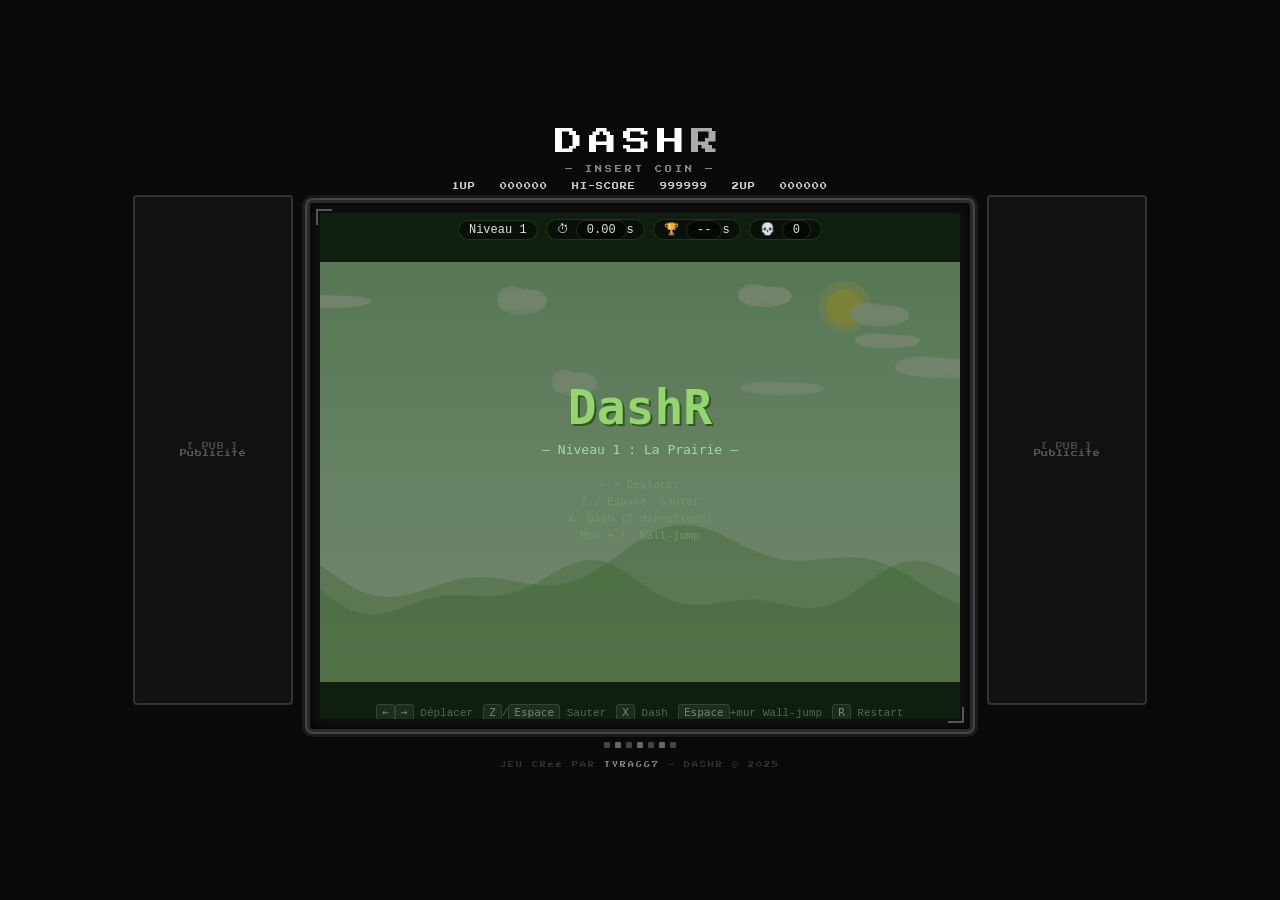
==== index.html @ 979c5d9e "Update index.html" ====
<!DOCTYPE html>
<html lang="fr">
<head>
<meta charset="UTF-8">
<meta name="viewport" content="width=device-width, initial-scale=1.0">
<title>DashR</title>
<script async src="https://pagead2.googlesyndication.com/pagead/js/adsbygoogle.js?client=ca-pub-1905225691499317"
     crossorigin="anonymous"></script>
<meta name="google-adsense-account" content="ca-pub-1905225691499317">
<script>
  if(window.matchMedia('(pointer:coarse)').matches){
    window.location.replace('game.html');
  }
</script>
<style>
@import url('https://fonts.googleapis.com/css2?family=Press+Start+2P&display=swap');

*{margin:0;padding:0;box-sizing:border-box;}
html,body{
  width:100%;min-height:100%;
  background:#0a0a0a;
  font-family:'Press Start 2P',monospace;
  overflow-x:hidden;
}

/* ── Fond scanlines CRT ── */
body::before{
  content:'';
  position:fixed;inset:0;z-index:0;pointer-events:none;
  background:repeating-linear-gradient(
    0deg,
    rgba(0,0,0,0.15) 0px,
    rgba(0,0,0,0.15) 1px,
    transparent 1px,
    transparent 3px
  );
}

/* ── Layout 3 colonnes ── */
#layout{
  position:relative;z-index:1;
  display:flex;
  min-height:100vh;
  align-items:center;
  justify-content:center;
  gap:14px;
  padding:14px 10px;
}

/* ── Colonnes pub ── */
.ad-col{
  flex:0 0 160px;
  min-height:510px;
  display:flex;
  flex-direction:column;
  align-items:center;
  justify-content:center;
  background:#111;
  border:2px solid #333;
  border-radius:4px;
  color:#555;
  font-size:7px;
  text-align:center;
  padding:10px 6px;
  letter-spacing:0.05em;
}
.ad-col::before{
  content:'[ PUB ]';
  font-size:7px;
  color:#444;
}
@media(max-width:1100px){.ad-col{display:none;}}

/* ── Colonne centrale ── */
#game-col{
  flex:0 0 auto;
  display:flex;
  flex-direction:column;
  align-items:center;
  gap:10px;
}

/* ── Titre arcade ── */
#arcade-title{
  font-size:28px;
  letter-spacing:6px;
  color:#fff;
  animation:flicker 5s infinite;
  user-select:none;
}
#arcade-title span{color:#aaa;}
@keyframes flicker{
  0%,93%,100%{opacity:1;}
  94%{opacity:0.6;}
  95%{opacity:1;}
  97%{opacity:0.4;}
  98%{opacity:1;}
}

/* INSERT COIN */
#insert-coin{
  font-size:7px;
  color:#888;
  letter-spacing:3px;
  animation:blink 1.1s step-end infinite;
}
@keyframes blink{0%,100%{opacity:1;}50%{opacity:0;}}

/* Score bar */
#score-bar{
  display:flex;gap:24px;font-size:7px;
  color:#ccc;
  letter-spacing:1px;
}

/* ── Cadre borne arcade ── */
#arcade-bezel{
  position:relative;
  background:#111;
  border:3px solid #2a2a2a;
  border-radius:6px;
  padding:10px;
  box-shadow:
    0 0 0 2px #444,
    0 0 0 5px #1a1a1a,
    inset 0 0 16px rgba(0,0,0,0.9);
}
/* Coins décoratifs sobres */
#arcade-bezel::before,#arcade-bezel::after{
  content:'';
  position:absolute;width:14px;height:14px;
  border:2px solid #555;
}
#arcade-bezel::before{top:6px;left:6px;border-right:none;border-bottom:none;}
#arcade-bezel::after {bottom:6px;right:6px;border-left:none;border-top:none;}

#game-frame{
  border:none;
  display:block;
  width:640px;
  height:506px;
  border-radius:2px;
}

/* ── LEDs sobres (petits carrés pixelisés) ── */
#leds{
  display:flex;gap:5px;justify-content:center;
}
.led{
  width:6px;height:6px;
  border-radius:1px;
  animation:led-pulse 1.8s ease-in-out infinite;
}
.led:nth-child(odd) {background:#444;animation-delay:0s;}
.led:nth-child(even){background:#666;animation-delay:0.9s;}
@keyframes led-pulse{0%,100%{opacity:1;}50%{opacity:0.2;}}

/* ── Pub mobile ── */
#ad-bottom{
  display:none;
  width:100%;
  max-width:480px;
  min-height:70px;
  background:#111;
  border:2px solid #333;
  color:#555;
  font-size:7px;
  align-items:center;
  justify-content:center;
  border-radius:4px;
  text-align:center;
  letter-spacing:2px;
}
@media(max-width:1100px){#ad-bottom{display:flex;}}

/* ── Footer ── */
footer{
  font-size:6px;
  color:#333;
  letter-spacing:2px;
  text-align:center;
  padding:4px 8px;
}
footer span{color:#888;}
</style>
</head>
<body>
<div id="layout">

  <div class="ad-col" id="ad-left">Publicité</div>

  <div id="game-col">
    <div id="arcade-title">DASH<span>R</span></div>
    <div id="insert-coin">— INSERT COIN —</div>

    <div id="score-bar">
      <span>1UP &nbsp; 000000</span>
      <span>HI-SCORE &nbsp; 999999</span>
      <span>2UP &nbsp; 000000</span>
    </div>

    <div id="arcade-bezel">
      <iframe id="game-frame" src="game.html" title="DashR" scrolling="no"></iframe>
    </div>

    <div id="leds">
      <div class="led"></div><div class="led"></div><div class="led"></div>
      <div class="led"></div><div class="led"></div><div class="led"></div>
      <div class="led"></div>
    </div>

    <div id="ad-bottom">[ PUBLICITÉ ]</div>

    <footer>JEU CRÉÉ PAR <span>TYRA667</span> — DASHR © 2025</footer>
  </div>

  <div class="ad-col" id="ad-right">Publicité</div>

</div>
</body>
</html>
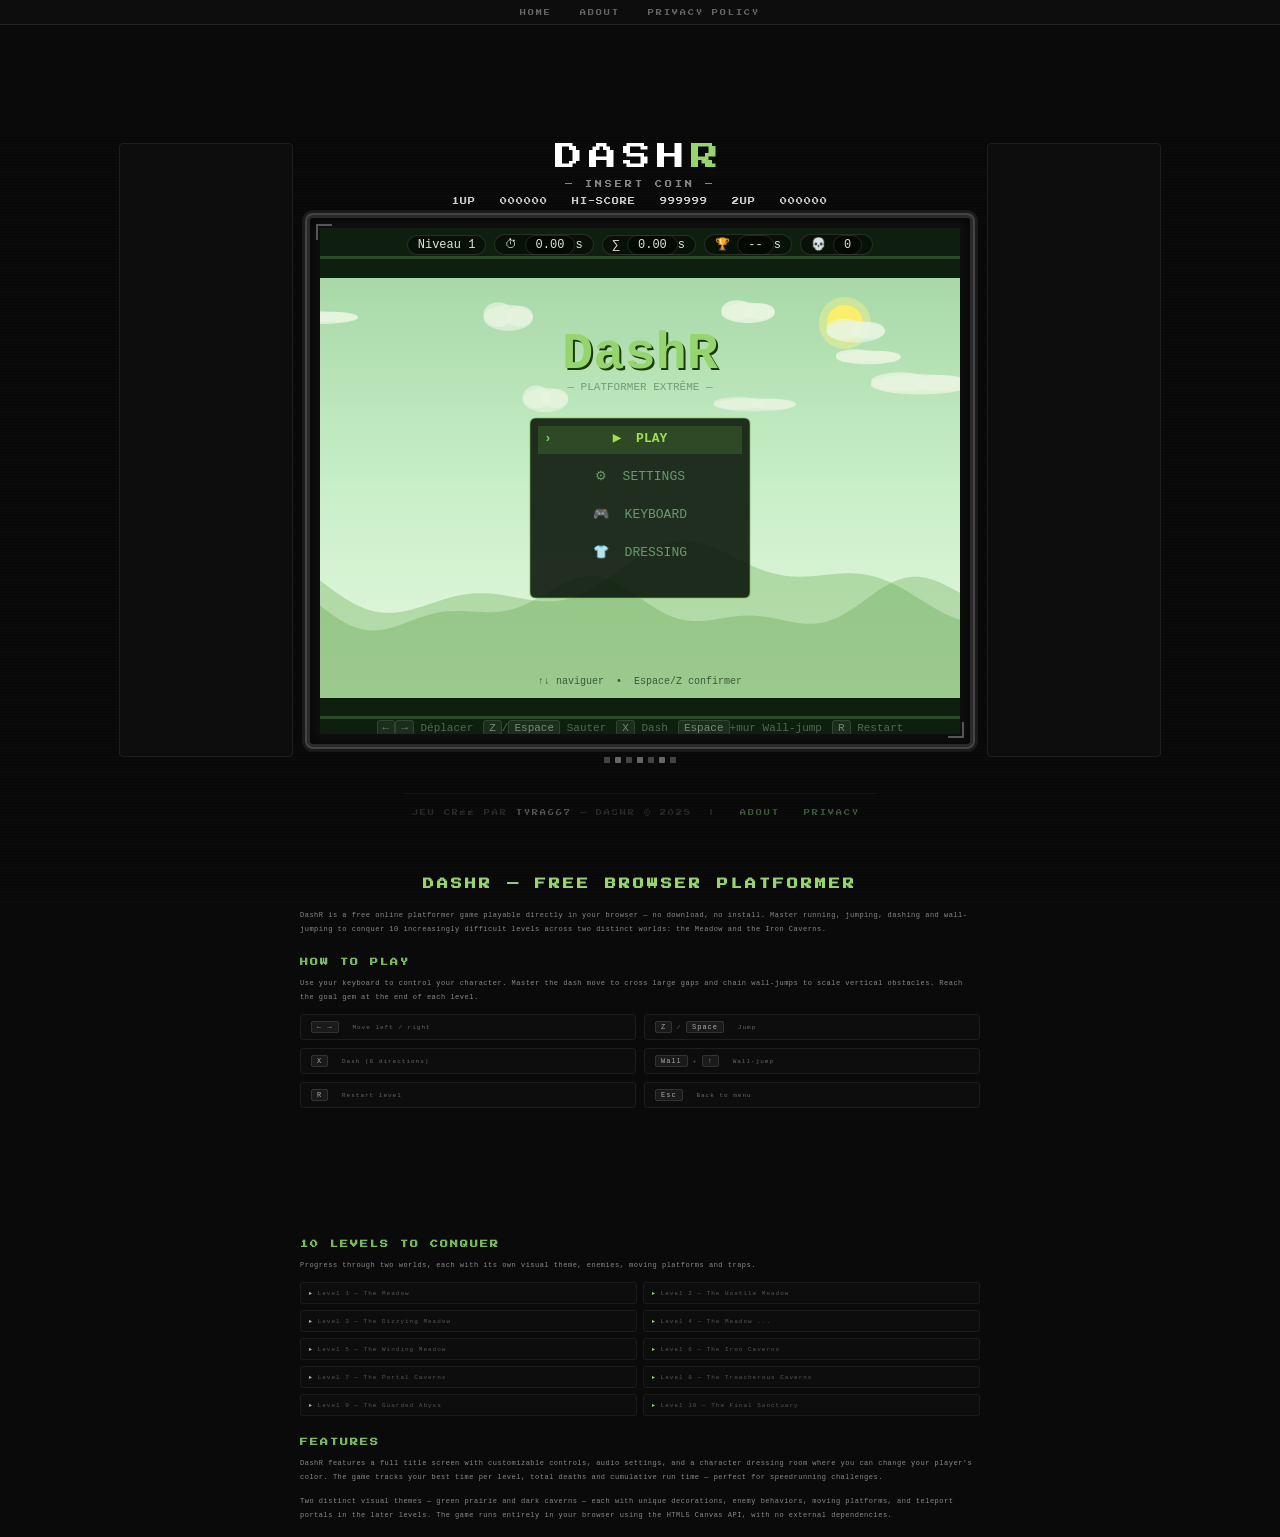
==== commit a893f46e: "Add files via upload" ====
--- a/index.html
+++ b/index.html
@@ -1,17 +1,32 @@
 <!DOCTYPE html>
-<html lang="fr">
+<html lang="en">
 <head>
 <meta charset="UTF-8">
 <meta name="viewport" content="width=device-width, initial-scale=1.0">
-<title>DashR</title>
-<script async src="https://pagead2.googlesyndication.com/pagead/js/adsbygoogle.js?client=ca-pub-1905225691499317"
-     crossorigin="anonymous"></script>
+<title>DashR – Free Online Platformer Game</title>
+<meta name="description" content="DashR is a free browser platformer game. Run, jump, dash and wall-jump through 10 challenging levels. Play now, no download required.">
+<meta name="keywords" content="DashR, free platformer game, browser game, online game, dash game, wall jump, pixel game">
+<meta name="author" content="Tyra667">
+<meta name="robots" content="index, follow">
+<link rel="canonical" href="https://tyra667.github.io/">
+
+<!-- Open Graph -->
+<meta property="og:title" content="DashR – Free Online Platformer Game">
+<meta property="og:description" content="Run, dash and wall-jump through 10 challenging levels. Free browser game, no download required.">
+<meta property="og:url" content="https://tyra667.github.io/">
+<meta property="og:type" content="website">
+
+<!-- AdSense -->
+<script async src="https://pagead2.googlesyndication.com/pagead/js/adsbygoogle.js?client=ca-pub-1905225691499317" crossorigin="anonymous"></script>
 <meta name="google-adsense-account" content="ca-pub-1905225691499317">
+
+<!-- Redirect mobile directly to game -->
 <script>
   if(window.matchMedia('(pointer:coarse)').matches){
     window.location.replace('game.html');
   }
 </script>
+
 <style>
 @import url('https://fonts.googleapis.com/css2?family=Press+Start+2P&display=swap');
 
@@ -21,27 +36,43 @@
   background:#0a0a0a;
   font-family:'Press Start 2P',monospace;
   overflow-x:hidden;
-}
-
-/* ── Fond scanlines CRT ── */
+  color:#ccc;
+}
+
+/* CRT scanlines */
 body::before{
-  content:'';
-  position:fixed;inset:0;z-index:0;pointer-events:none;
-  background:repeating-linear-gradient(
-    0deg,
-    rgba(0,0,0,0.15) 0px,
-    rgba(0,0,0,0.15) 1px,
-    transparent 1px,
-    transparent 3px
-  );
+  content:'';position:fixed;inset:0;z-index:0;pointer-events:none;
+  background:repeating-linear-gradient(0deg,rgba(0,0,0,0.13) 0px,rgba(0,0,0,0.13) 1px,transparent 1px,transparent 3px);
+}
+
+/* ── Nav ── */
+nav{
+  position:relative;z-index:10;
+  display:flex;justify-content:center;gap:28px;
+  padding:10px 0 8px;
+  background:#0d0d0d;
+  border-bottom:1px solid #222;
+}
+nav a{
+  font-size:6px;letter-spacing:2px;color:#666;
+  text-decoration:none;transition:color .15s;
+}
+nav a:hover{color:#96d46e;}
+
+/* ── Top banner ad ── */
+#ad-top{
+  position:relative;z-index:5;
+  display:flex;justify-content:center;
+  padding:8px 0 6px;
+  background:#0a0a0a;
 }
 
 /* ── Layout 3 colonnes ── */
 #layout{
   position:relative;z-index:1;
   display:flex;
-  min-height:100vh;
-  align-items:center;
+  min-height:80vh;
+  align-items:flex-start;
   justify-content:center;
   gap:14px;
   padding:14px 10px;
@@ -51,143 +82,150 @@
 .ad-col{
   flex:0 0 160px;
   min-height:510px;
-  display:flex;
-  flex-direction:column;
-  align-items:center;
-  justify-content:center;
-  background:#111;
-  border:2px solid #333;
-  border-radius:4px;
-  color:#555;
-  font-size:7px;
-  text-align:center;
-  padding:10px 6px;
-  letter-spacing:0.05em;
-}
-.ad-col::before{
-  content:'[ PUB ]';
-  font-size:7px;
-  color:#444;
+  display:flex;flex-direction:column;align-items:center;justify-content:center;
+  background:#0d0d0d;border:1px solid #1e1e1e;border-radius:4px;
+  padding:6px;
 }
 @media(max-width:1100px){.ad-col{display:none;}}
 
 /* ── Colonne centrale ── */
 #game-col{
   flex:0 0 auto;
-  display:flex;
-  flex-direction:column;
-  align-items:center;
-  gap:10px;
-}
-
-/* ── Titre arcade ── */
+  display:flex;flex-direction:column;align-items:center;gap:10px;
+}
+
+/* Titre */
 #arcade-title{
-  font-size:28px;
-  letter-spacing:6px;
-  color:#fff;
-  animation:flicker 5s infinite;
-  user-select:none;
-}
-#arcade-title span{color:#aaa;}
+  font-size:28px;letter-spacing:6px;color:#fff;
+  animation:flicker 5s infinite;user-select:none;
+}
+#arcade-title span{color:#96d46e;}
 @keyframes flicker{
-  0%,93%,100%{opacity:1;}
-  94%{opacity:0.6;}
-  95%{opacity:1;}
-  97%{opacity:0.4;}
-  98%{opacity:1;}
-}
-
-/* INSERT COIN */
-#insert-coin{
-  font-size:7px;
-  color:#888;
-  letter-spacing:3px;
-  animation:blink 1.1s step-end infinite;
-}
+  0%,93%,100%{opacity:1;}94%{opacity:0.6;}95%{opacity:1;}97%{opacity:0.4;}98%{opacity:1;}
+}
+
+#insert-coin{font-size:7px;color:#888;letter-spacing:3px;animation:blink 1.1s step-end infinite;}
 @keyframes blink{0%,100%{opacity:1;}50%{opacity:0;}}
 
-/* Score bar */
-#score-bar{
-  display:flex;gap:24px;font-size:7px;
-  color:#ccc;
-  letter-spacing:1px;
-}
-
-/* ── Cadre borne arcade ── */
+#score-bar{display:flex;gap:24px;font-size:7px;color:#ccc;letter-spacing:1px;}
+
+/* Cadre arcade */
 #arcade-bezel{
-  position:relative;
-  background:#111;
-  border:3px solid #2a2a2a;
-  border-radius:6px;
-  padding:10px;
-  box-shadow:
-    0 0 0 2px #444,
-    0 0 0 5px #1a1a1a,
-    inset 0 0 16px rgba(0,0,0,0.9);
-}
-/* Coins décoratifs sobres */
+  position:relative;background:#111;
+  border:3px solid #2a2a2a;border-radius:6px;padding:10px;
+  box-shadow:0 0 0 2px #444,0 0 0 5px #1a1a1a,inset 0 0 16px rgba(0,0,0,0.9);
+}
 #arcade-bezel::before,#arcade-bezel::after{
-  content:'';
-  position:absolute;width:14px;height:14px;
-  border:2px solid #555;
+  content:'';position:absolute;width:14px;height:14px;border:2px solid #555;
 }
 #arcade-bezel::before{top:6px;left:6px;border-right:none;border-bottom:none;}
-#arcade-bezel::after {bottom:6px;right:6px;border-left:none;border-top:none;}
-
-#game-frame{
-  border:none;
-  display:block;
-  width:640px;
-  height:506px;
-  border-radius:2px;
-}
-
-/* ── LEDs sobres (petits carrés pixelisés) ── */
-#leds{
-  display:flex;gap:5px;justify-content:center;
-}
-.led{
-  width:6px;height:6px;
-  border-radius:1px;
-  animation:led-pulse 1.8s ease-in-out infinite;
-}
-.led:nth-child(odd) {background:#444;animation-delay:0s;}
+#arcade-bezel::after{bottom:6px;right:6px;border-left:none;border-top:none;}
+
+#game-frame{border:none;display:block;width:640px;height:506px;border-radius:2px;}
+
+/* LEDs */
+#leds{display:flex;gap:5px;justify-content:center;}
+.led{width:6px;height:6px;border-radius:1px;animation:led-pulse 1.8s ease-in-out infinite;}
+.led:nth-child(odd){background:#444;animation-delay:0s;}
 .led:nth-child(even){background:#666;animation-delay:0.9s;}
 @keyframes led-pulse{0%,100%{opacity:1;}50%{opacity:0.2;}}
 
-/* ── Pub mobile ── */
+/* ── Section contenu textuel (critique pour AdSense) ── */
+#content-section{
+  position:relative;z-index:1;
+  max-width:720px;margin:0 auto;
+  padding:30px 20px 10px;
+}
+#content-section h1{
+  font-size:11px;letter-spacing:3px;color:#96d46e;
+  margin-bottom:18px;text-align:center;
+}
+#content-section h2{
+  font-size:8px;letter-spacing:2px;color:#78b85c;
+  margin:22px 0 10px;
+}
+#content-section p{
+  font-size:7px;line-height:2;color:#888;letter-spacing:0.5px;
+  margin-bottom:10px;font-family:monospace;
+}
+.controls-grid{
+  display:grid;grid-template-columns:1fr 1fr;gap:8px;
+  margin:10px 0;
+}
+.ctrl-item{
+  background:#0d0d0d;border:1px solid #1e1e1e;border-radius:3px;
+  padding:8px 10px;font-size:6px;letter-spacing:1px;color:#666;
+  font-family:monospace;
+}
+.ctrl-item kbd{
+  background:#1a1a1a;border:1px solid #333;border-radius:2px;
+  padding:1px 5px;color:#aaa;font-size:7px;
+}
+.levels-list{
+  list-style:none;display:grid;grid-template-columns:1fr 1fr;gap:6px;margin:10px 0;
+}
+.levels-list li{
+  font-size:6px;color:#555;letter-spacing:1px;font-family:monospace;
+  background:#0d0d0d;border:1px solid #1a1a1a;padding:6px 8px;border-radius:2px;
+}
+.levels-list li::before{content:'▸ ';color:#96d46e;}
+
+/* Ad between content */
+#ad-mid{display:flex;justify-content:center;margin:20px 0;}
+
+/* Pub mobile */
 #ad-bottom{
-  display:none;
-  width:100%;
-  max-width:480px;
-  min-height:70px;
-  background:#111;
-  border:2px solid #333;
-  color:#555;
-  font-size:7px;
-  align-items:center;
-  justify-content:center;
-  border-radius:4px;
-  text-align:center;
-  letter-spacing:2px;
+  display:none;width:100%;max-width:480px;min-height:70px;
+  background:#0d0d0d;border:1px solid #1e1e1e;
+  align-items:center;justify-content:center;
+  border-radius:4px;text-align:center;
 }
 @media(max-width:1100px){#ad-bottom{display:flex;}}
 
-/* ── Footer ── */
+/* Footer */
 footer{
-  font-size:6px;
-  color:#333;
-  letter-spacing:2px;
-  text-align:center;
-  padding:4px 8px;
-}
-footer span{color:#888;}
+  position:relative;z-index:1;
+  font-size:6px;color:#2a2a2a;letter-spacing:2px;text-align:center;
+  padding:16px 8px 10px;
+  border-top:1px solid #151515;
+  margin-top:20px;
+}
+footer span{color:#555;}
+footer a{color:#3a5a3a;text-decoration:none;margin:0 8px;}
+footer a:hover{color:#96d46e;}
 </style>
 </head>
 <body>
+
+<!-- Navigation -->
+<nav>
+  <a href="index.html">HOME</a>
+  <a href="about.html">ABOUT</a>
+  <a href="privacy-policy.html">PRIVACY POLICY</a>
+</nav>
+
+<!-- Top banner ad (728x90) -->
+<div id="ad-top">
+  <ins class="adsbygoogle"
+       style="display:inline-block;width:728px;height:90px"
+       data-ad-client="ca-pub-1905225691499317"
+       data-ad-slot="auto"
+       data-ad-format="horizontal">
+  </ins>
+  <script>(adsbygoogle = window.adsbygoogle || []).push({});</script>
+</div>
+
 <div id="layout">
 
-  <div class="ad-col" id="ad-left">Publicité</div>
+  <!-- Left ad (160x600) -->
+  <div class="ad-col" id="ad-left">
+    <ins class="adsbygoogle"
+         style="display:inline-block;width:160px;height:600px"
+         data-ad-client="ca-pub-1905225691499317"
+         data-ad-slot="auto">
+    </ins>
+    <script>(adsbygoogle = window.adsbygoogle || []).push({});</script>
+  </div>
 
   <div id="game-col">
     <div id="arcade-title">DASH<span>R</span></div>
@@ -200,7 +238,7 @@
     </div>
 
     <div id="arcade-bezel">
-      <iframe id="game-frame" src="game.html" title="DashR" scrolling="no"></iframe>
+      <iframe id="game-frame" src="game.html" title="DashR — Free Online Platformer Game" scrolling="no"></iframe>
     </div>
 
     <div id="leds">
@@ -209,13 +247,99 @@
       <div class="led"></div>
     </div>
 
-    <div id="ad-bottom">[ PUBLICITÉ ]</div>
-
-    <footer>JEU CRÉÉ PAR <span>TYRA667</span> — DASHR © 2025</footer>
-  </div>
-
-  <div class="ad-col" id="ad-right">Publicité</div>
+    <!-- Mobile bottom ad -->
+    <div id="ad-bottom">
+      <ins class="adsbygoogle"
+           style="display:block;width:320px;height:50px"
+           data-ad-client="ca-pub-1905225691499317"
+           data-ad-slot="auto"
+           data-ad-format="banner">
+      </ins>
+      <script>(adsbygoogle = window.adsbygoogle || []).push({});</script>
+    </div>
+
+    <footer>JEU CRÉÉ PAR <span>TYRA667</span> — DASHR © 2025 &nbsp;|&nbsp;
+      <a href="about.html">ABOUT</a>
+      <a href="privacy-policy.html">PRIVACY</a>
+    </footer>
+  </div>
+
+  <!-- Right ad (160x600) -->
+  <div class="ad-col" id="ad-right">
+    <ins class="adsbygoogle"
+         style="display:inline-block;width:160px;height:600px"
+         data-ad-client="ca-pub-1905225691499317"
+         data-ad-slot="auto">
+    </ins>
+    <script>(adsbygoogle = window.adsbygoogle || []).push({});</script>
+  </div>
 
 </div>
+
+<!-- ── Contenu textuel — CRUCIAL pour AdSense ── -->
+<div id="content-section">
+
+  <h1>DASHR — FREE BROWSER PLATFORMER</h1>
+
+  <p>
+    DashR is a free online platformer game playable directly in your browser — no download, no install.
+    Master running, jumping, dashing and wall-jumping to conquer 10 increasingly difficult levels
+    across two distinct worlds: the Meadow and the Iron Caverns.
+  </p>
+
+  <h2>HOW TO PLAY</h2>
+  <p>Use your keyboard to control your character. Master the dash move to cross large gaps and
+  chain wall-jumps to scale vertical obstacles. Reach the goal gem at the end of each level.</p>
+
+  <div class="controls-grid">
+    <div class="ctrl-item"><kbd>← →</kbd> &nbsp; Move left / right</div>
+    <div class="ctrl-item"><kbd>Z</kbd> / <kbd>Space</kbd> &nbsp; Jump</div>
+    <div class="ctrl-item"><kbd>X</kbd> &nbsp; Dash (8 directions)</div>
+    <div class="ctrl-item"><kbd>Wall</kbd> + <kbd>↑</kbd> &nbsp; Wall-jump</div>
+    <div class="ctrl-item"><kbd>R</kbd> &nbsp; Restart level</div>
+    <div class="ctrl-item"><kbd>Esc</kbd> &nbsp; Back to menu</div>
+  </div>
+
+  <!-- Ad between content blocks -->
+  <div id="ad-mid">
+    <ins class="adsbygoogle"
+         style="display:inline-block;width:728px;height:90px"
+         data-ad-client="ca-pub-1905225691499317"
+         data-ad-slot="auto"
+         data-ad-format="horizontal">
+    </ins>
+    <script>(adsbygoogle = window.adsbygoogle || []).push({});</script>
+  </div>
+
+  <h2>10 LEVELS TO CONQUER</h2>
+  <p>Progress through two worlds, each with its own visual theme, enemies, moving platforms and traps.</p>
+
+  <ul class="levels-list">
+    <li>Level 1 — The Meadow</li>
+    <li>Level 2 — The Hostile Meadow</li>
+    <li>Level 3 — The Dizzying Meadow</li>
+    <li>Level 4 — The Meadow ...</li>
+    <li>Level 5 — The Winding Meadow</li>
+    <li>Level 6 — The Iron Caverns</li>
+    <li>Level 7 — The Portal Caverns</li>
+    <li>Level 8 — The Treacherous Caverns</li>
+    <li>Level 9 — The Guarded Abyss</li>
+    <li>Level 10 — The Final Sanctuary</li>
+  </ul>
+
+  <h2>FEATURES</h2>
+  <p>
+    DashR features a full title screen with customizable controls, audio settings, and a character
+    dressing room where you can change your player's color. The game tracks your best time per level,
+    total deaths and cumulative run time — perfect for speedrunning challenges.
+  </p>
+  <p>
+    Two distinct visual themes — green prairie and dark caverns — each with unique decorations,
+    enemy behaviors, moving platforms, and teleport portals in the later levels.
+    The game runs entirely in your browser using the HTML5 Canvas API, with no external dependencies.
+  </p>
+
+</div>
+
 </body>
 </html>
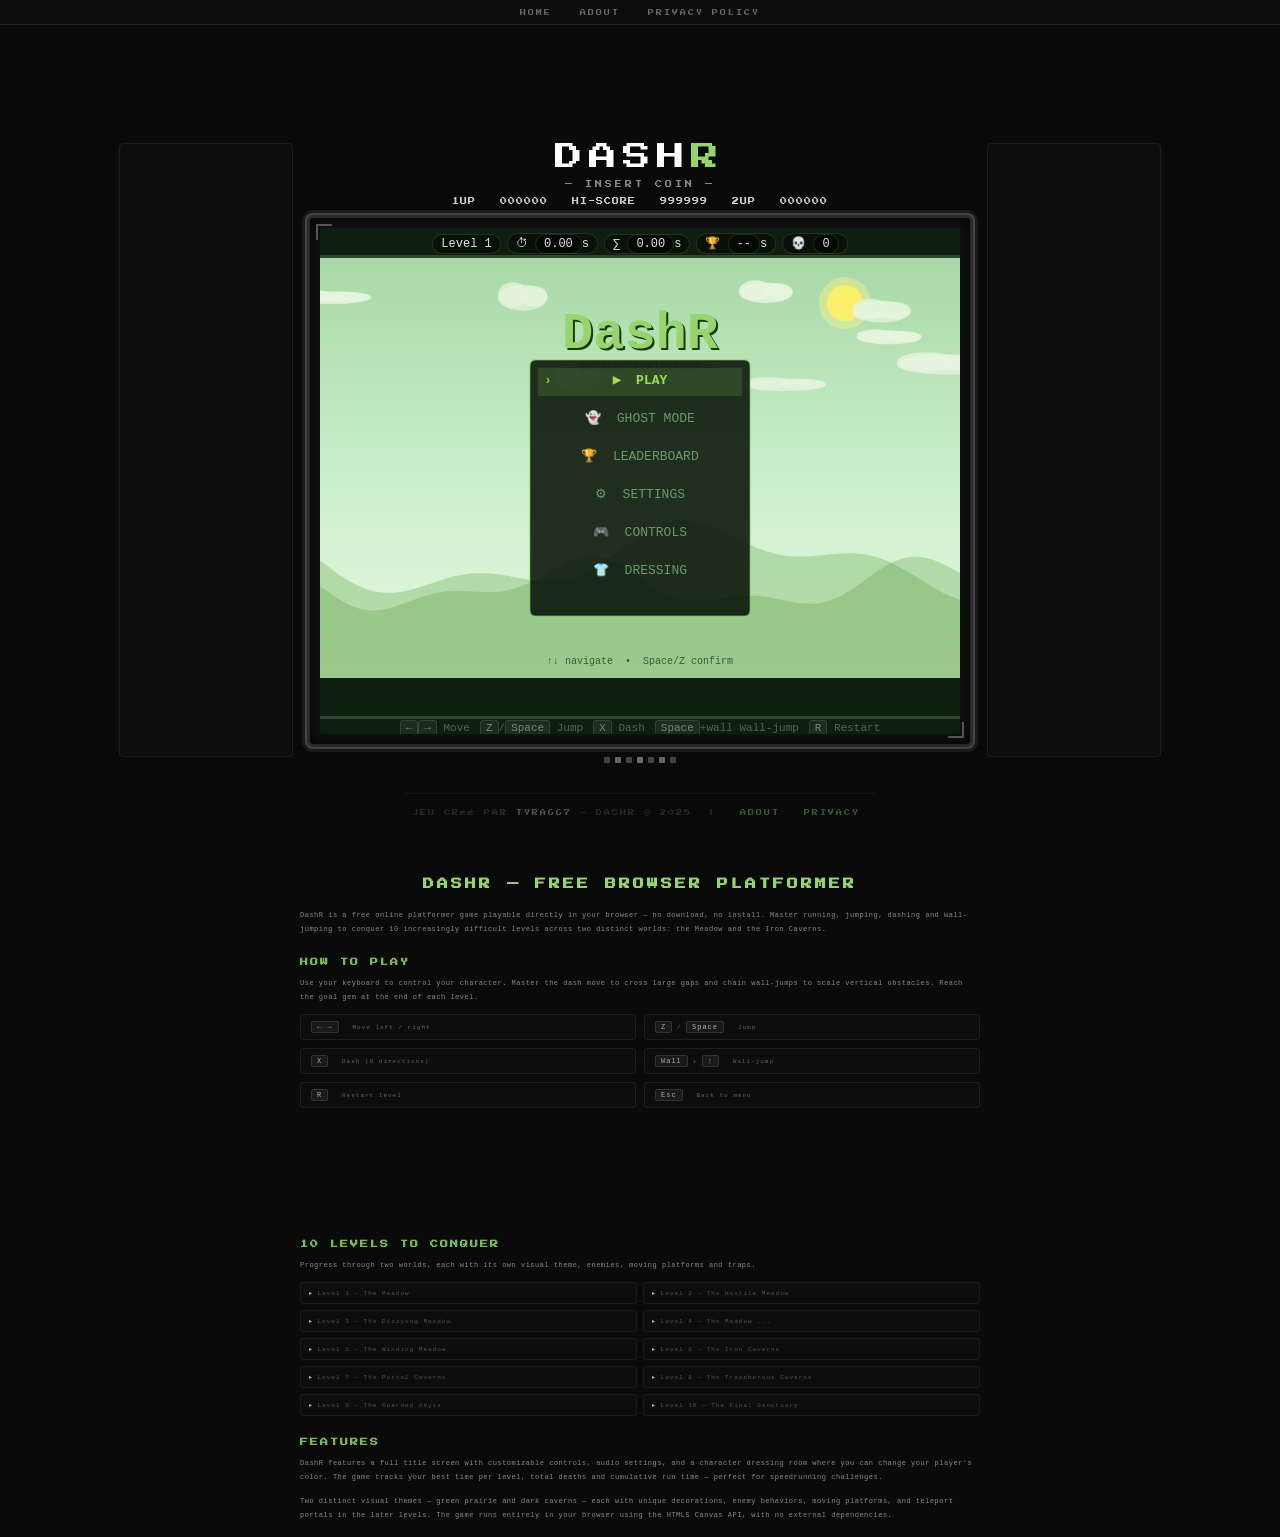
==== commit 729855d7: "Add files via upload" ====
--- a/index.html
+++ b/index.html
@@ -20,13 +20,6 @@
 <script async src="https://pagead2.googlesyndication.com/pagead/js/adsbygoogle.js?client=ca-pub-1905225691499317" crossorigin="anonymous"></script>
 <meta name="google-adsense-account" content="ca-pub-1905225691499317">
 
-<!-- Redirect mobile directly to game -->
-<script>
-  if(window.matchMedia('(pointer:coarse)').matches){
-    window.location.replace('game.html');
-  }
-</script>
-
 <style>
 @import url('https://fonts.googleapis.com/css2?family=Press+Start+2P&display=swap');
 
@@ -121,8 +114,6 @@
 #arcade-bezel::before{top:6px;left:6px;border-right:none;border-bottom:none;}
 #arcade-bezel::after{bottom:6px;right:6px;border-left:none;border-top:none;}
 
-#game-frame{border:none;display:block;width:640px;height:506px;border-radius:2px;}
-
 /* LEDs */
 #leds{display:flex;gap:5px;justify-content:center;}
 .led{width:6px;height:6px;border-radius:1px;animation:led-pulse 1.8s ease-in-out infinite;}
@@ -173,7 +164,19 @@
 /* Ad between content */
 #ad-mid{display:flex;justify-content:center;margin:20px 0;}
 
-/* Pub mobile */
+/* ── Mobile : iframe responsive ── */
+@media(max-width:700px){
+  #layout{padding:8px 4px;gap:6px;}
+  #arcade-title{font-size:18px;letter-spacing:4px;}
+  #arcade-bezel{padding:6px;width:100%;box-sizing:border-box;}
+  #game-frame{width:100%;max-width:100%;display:block;}
+  #score-bar{font-size:6px;gap:10px;}
+  #content-section{padding:20px 12px 10px;}
+  .controls-grid{grid-template-columns:1fr;}
+  .levels-list{grid-template-columns:1fr;}
+  #ad-mid{display:none;} /* pas de pub mid sur petit écran */
+}
+/* Colonnes pub */
 #ad-bottom{
   display:none;width:100%;max-width:480px;min-height:70px;
   background:#0d0d0d;border:1px solid #1e1e1e;
@@ -238,7 +241,7 @@
     </div>
 
     <div id="arcade-bezel">
-      <iframe id="game-frame" src="game.html" title="DashR — Free Online Platformer Game" scrolling="no"></iframe>
+      <iframe id="game-frame" src="game.html" title="DashR — Free Online Platformer Game" scrolling="no" style="border:none;display:block;width:640px;height:506px;max-width:100%;border-radius:2px;"></iframe>
     </div>
 
     <div id="leds">
@@ -341,5 +344,26 @@
 
 </div>
 
+<script>
+// Ajuste dynamiquement la hauteur de l'iframe sur mobile,
+// en se basant sur la hauteur réelle disponible (évite les bugs de "vh" mobile).
+function sizeGameFrame(){
+  var frame = document.getElementById('game-frame');
+  if(!frame) return;
+  var isMobile = window.matchMedia('(max-width:700px)').matches;
+  if(isMobile){
+    var rect = frame.getBoundingClientRect();
+    var available = (window.visualViewport ? window.visualViewport.height : window.innerHeight) - rect.top - 90;
+    available = Math.max(available, 320);
+    frame.style.height = available + 'px';
+  } else {
+    frame.style.height = '506px';
+  }
+}
+window.addEventListener('load', sizeGameFrame);
+window.addEventListener('resize', sizeGameFrame);
+if(window.visualViewport) window.visualViewport.addEventListener('resize', sizeGameFrame);
+</script>
+
 </body>
 </html>
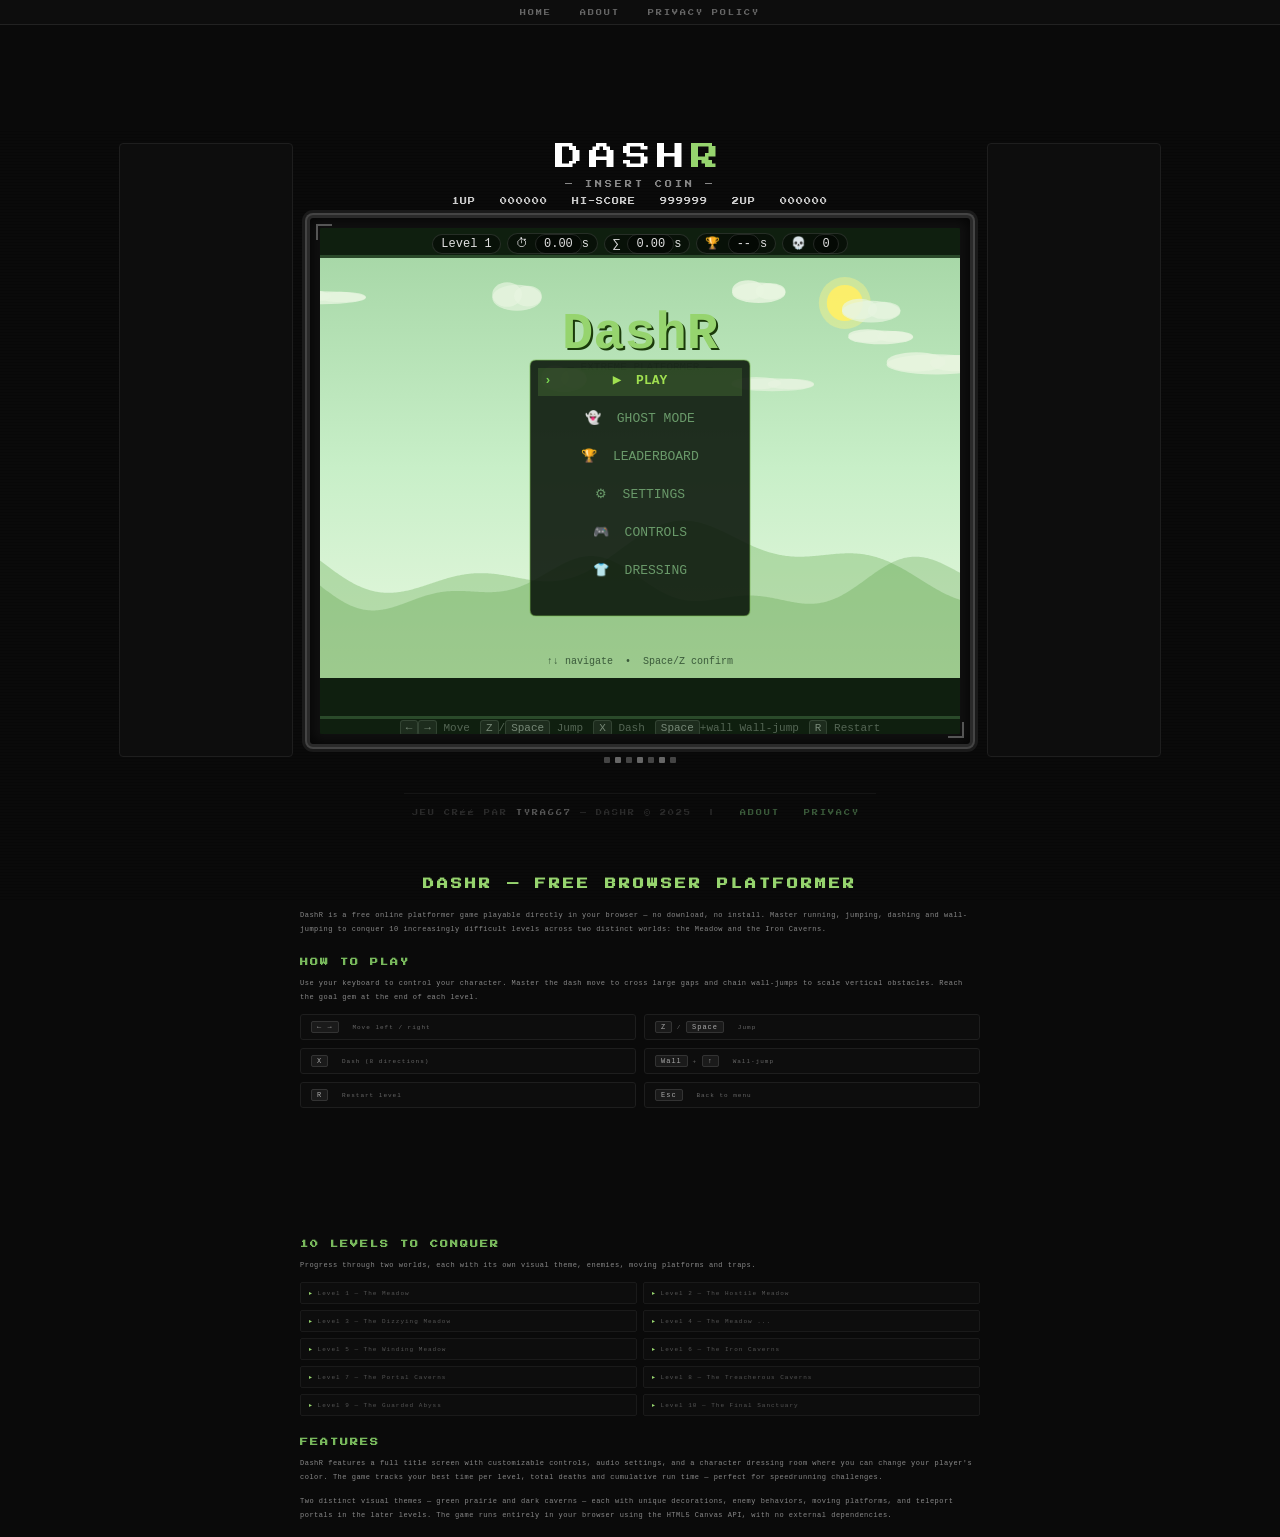
==== commit 151ee6e5: "Add files via upload" ====
--- a/index.html
+++ b/index.html
@@ -169,7 +169,7 @@
   #layout{padding:8px 4px;gap:6px;}
   #arcade-title{font-size:18px;letter-spacing:4px;}
   #arcade-bezel{padding:6px;width:100%;box-sizing:border-box;}
-  #game-frame{width:100%;max-width:100%;display:block;}
+  #game-frame{width:100%;max-width:100%;display:block;height:130vw;max-height:560px;min-height:380px;}
   #score-bar{font-size:6px;gap:10px;}
   #content-section{padding:20px 12px 10px;}
   .controls-grid{grid-template-columns:1fr;}
@@ -344,26 +344,5 @@
 
 </div>
 
-<script>
-// Ajuste dynamiquement la hauteur de l'iframe sur mobile,
-// en se basant sur la hauteur réelle disponible (évite les bugs de "vh" mobile).
-function sizeGameFrame(){
-  var frame = document.getElementById('game-frame');
-  if(!frame) return;
-  var isMobile = window.matchMedia('(max-width:700px)').matches;
-  if(isMobile){
-    var rect = frame.getBoundingClientRect();
-    var available = (window.visualViewport ? window.visualViewport.height : window.innerHeight) - rect.top - 90;
-    available = Math.max(available, 320);
-    frame.style.height = available + 'px';
-  } else {
-    frame.style.height = '506px';
-  }
-}
-window.addEventListener('load', sizeGameFrame);
-window.addEventListener('resize', sizeGameFrame);
-if(window.visualViewport) window.visualViewport.addEventListener('resize', sizeGameFrame);
-</script>
-
 </body>
 </html>
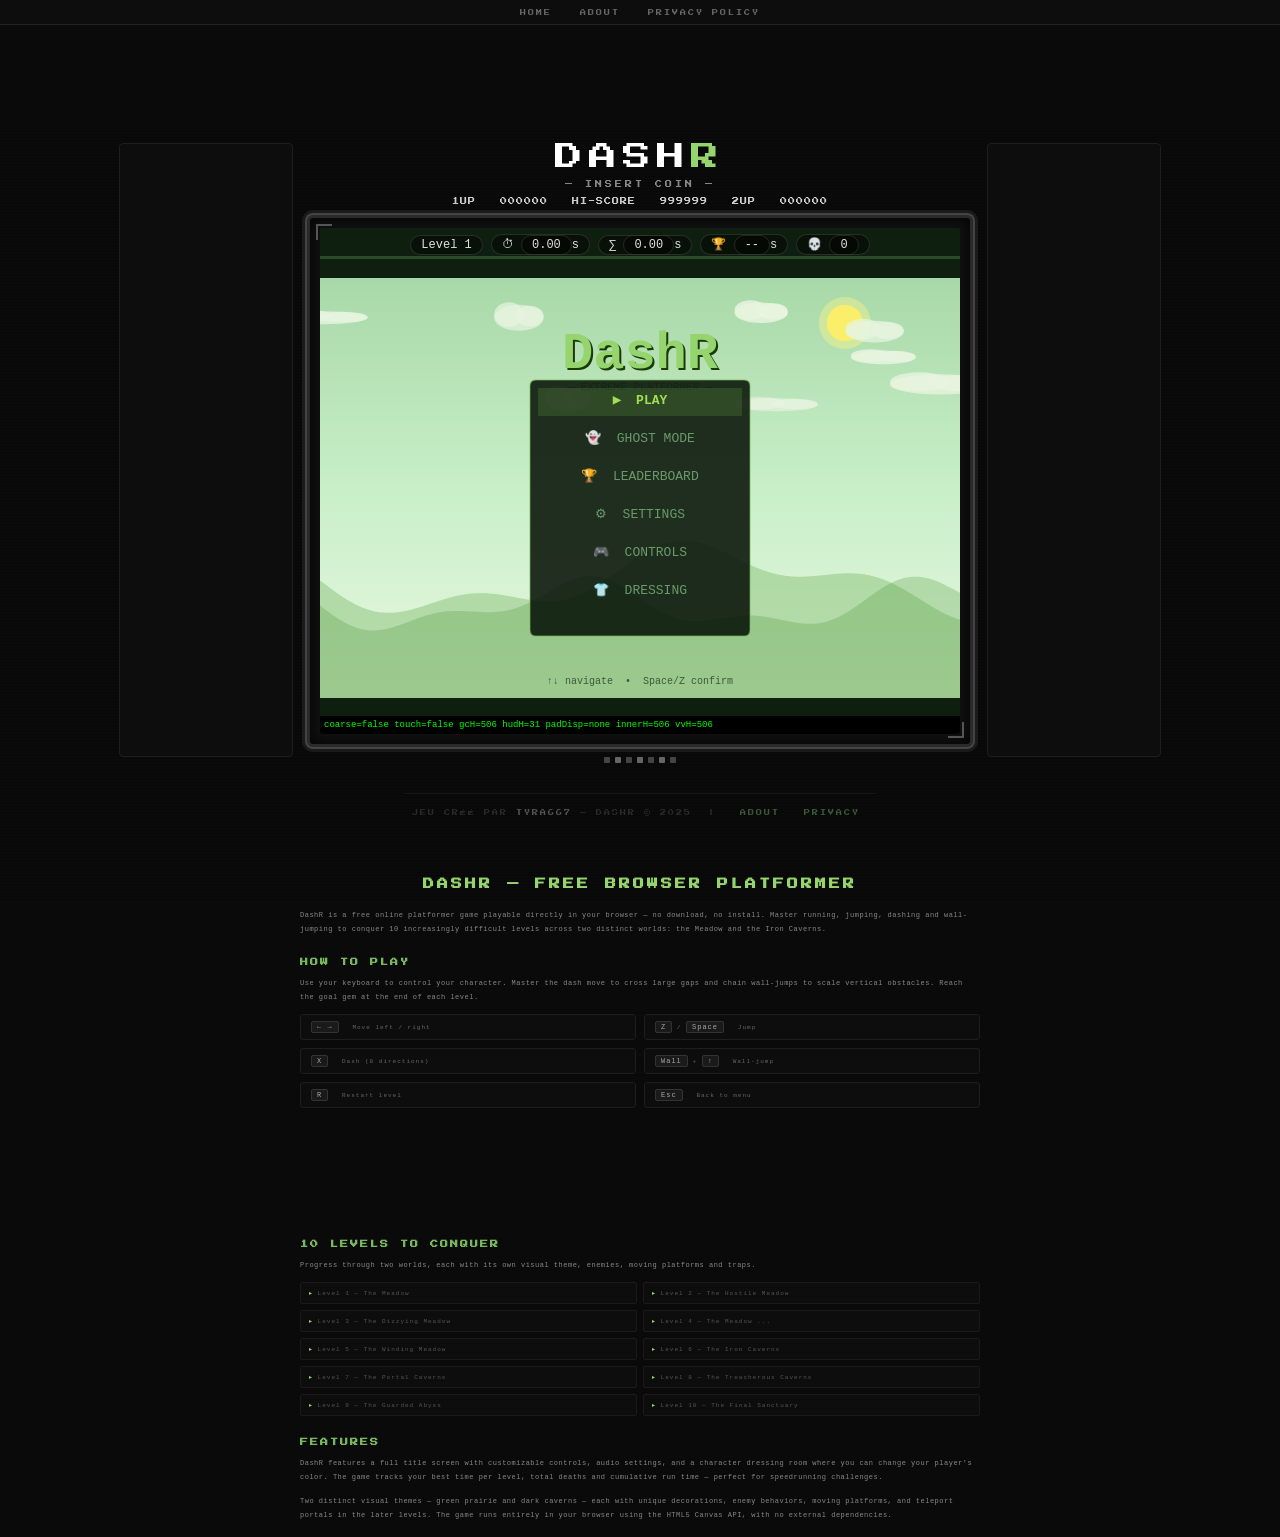
==== commit 8aed42ec: "Add files via upload" ====
--- a/index.html
+++ b/index.html
@@ -164,7 +164,7 @@
 /* Ad between content */
 #ad-mid{display:flex;justify-content:center;margin:20px 0;}
 
-/* ── Mobile : iframe responsive ── */
+#game-frame{width:640px;height:506px;max-width:100%;}
 @media(max-width:700px){
   #layout{padding:8px 4px;gap:6px;}
   #arcade-title{font-size:18px;letter-spacing:4px;}
@@ -241,7 +241,7 @@
     </div>
 
     <div id="arcade-bezel">
-      <iframe id="game-frame" src="game.html" title="DashR — Free Online Platformer Game" scrolling="no" style="border:none;display:block;width:640px;height:506px;max-width:100%;border-radius:2px;"></iframe>
+      <iframe id="game-frame" src="game.html" title="DashR — Free Online Platformer Game" scrolling="no" style="border:none;display:block;max-width:100%;border-radius:2px;"></iframe>
     </div>
 
     <div id="leds">
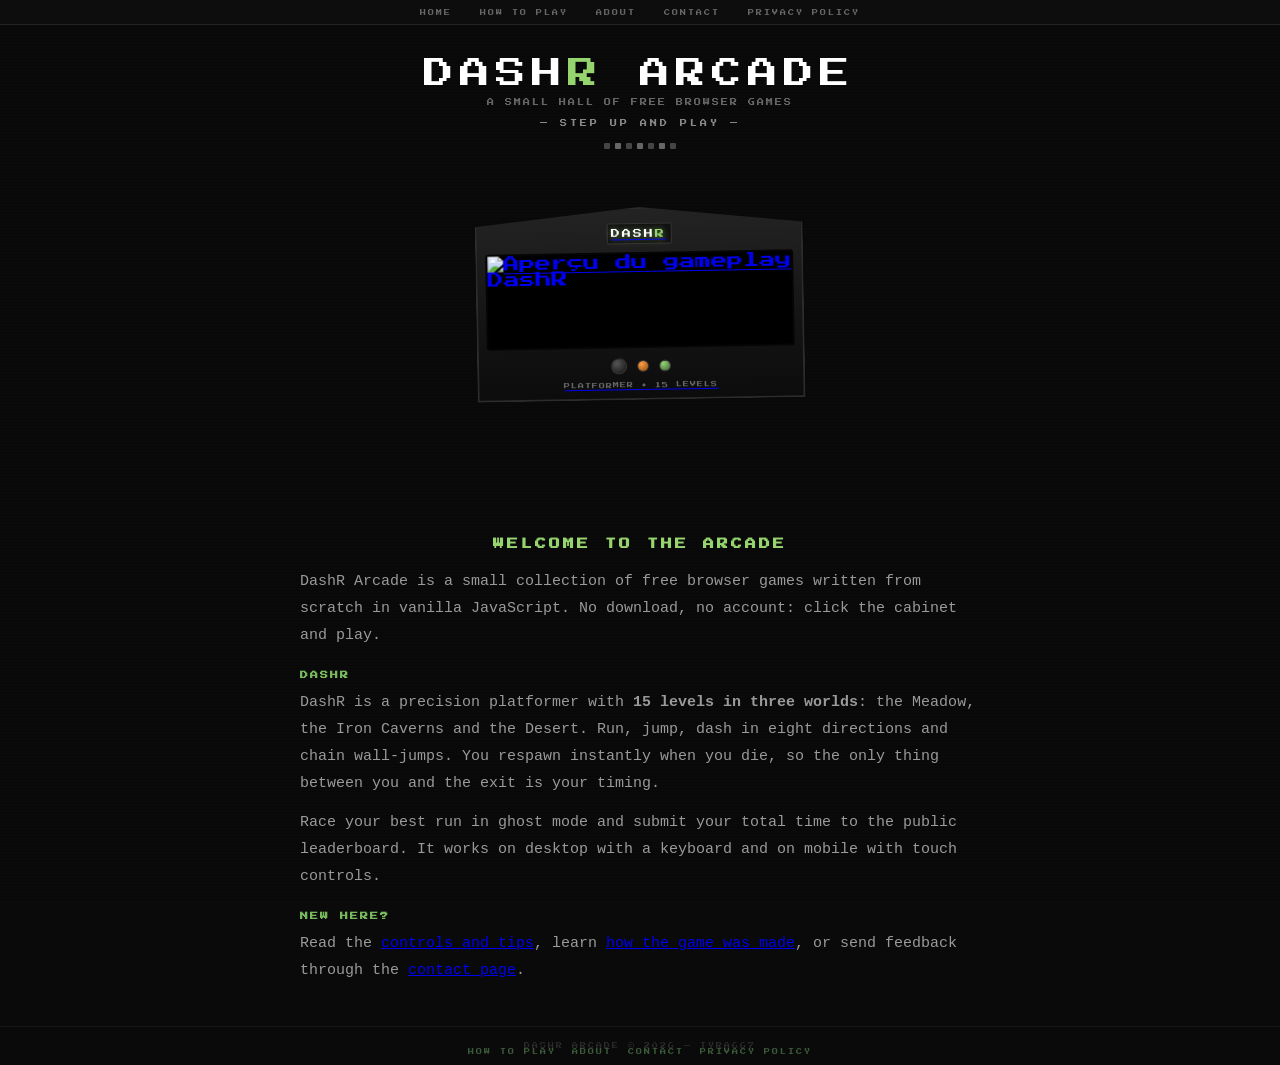
==== commit c0935ae9: "Add files via upload" ====
--- a/index.html
+++ b/index.html
@@ -3,346 +3,195 @@
 <head>
 <meta charset="UTF-8">
 <meta name="viewport" content="width=device-width, initial-scale=1.0">
-<title>DashR – Free Online Platformer Game</title>
-<meta name="description" content="DashR is a free browser platformer game. Run, jump, dash and wall-jump through 10 challenging levels. Play now, no download required.">
-<meta name="keywords" content="DashR, free platformer game, browser game, online game, dash game, wall jump, pixel game">
+<title>DashR Arcade – Free Browser Games</title>
+<meta name="description" content="DashR Arcade: a small hall of free browser games. Play DashR, a precision platformer with 15 levels, an 8-direction dash and wall-jumps. No download required.">
+<meta name="keywords" content="DashR, free browser games, arcade, platformer game, online game">
 <meta name="author" content="Tyra667">
 <meta name="robots" content="index, follow">
 <link rel="canonical" href="https://tyra667.github.io/">
 
-<!-- Open Graph -->
-<meta property="og:title" content="DashR – Free Online Platformer Game">
-<meta property="og:description" content="Run, dash and wall-jump through 10 challenging levels. Free browser game, no download required.">
+<meta property="og:title" content="DashR Arcade – Free Browser Games">
+<meta property="og:description" content="A small hall of free browser games. Step up and play DashR now.">
 <meta property="og:url" content="https://tyra667.github.io/">
 <meta property="og:type" content="website">
 
-<!-- AdSense -->
 <script async src="https://pagead2.googlesyndication.com/pagead/js/adsbygoogle.js?client=ca-pub-1905225691499317" crossorigin="anonymous"></script>
 <meta name="google-adsense-account" content="ca-pub-1905225691499317">
 
 <style>
 @import url('https://fonts.googleapis.com/css2?family=Press+Start+2P&display=swap');
 
+:root{
+  --bg:#0a0a0a; --panel:#0d0d0d; --line:#1e1e1e;
+  --accent:#96d46e; --accent-dim:#3a5a3a;
+  --dash:#ff9f43; --portal:#8a6cff; --gold:#ffd700; --danger:#e94560;
+  --ink:#ccc; --ink-dim:#666;
+}
 *{margin:0;padding:0;box-sizing:border-box;}
-html,body{
-  width:100%;min-height:100%;
-  background:#0a0a0a;
-  font-family:'Press Start 2P',monospace;
-  overflow-x:hidden;
-  color:#ccc;
-}
+html,body{width:100%;min-height:100%;background:var(--bg);font-family:'Press Start 2P',monospace;color:var(--ink);overflow-x:hidden;}
 
-/* CRT scanlines */
 body::before{
   content:'';position:fixed;inset:0;z-index:0;pointer-events:none;
   background:repeating-linear-gradient(0deg,rgba(0,0,0,0.13) 0px,rgba(0,0,0,0.13) 1px,transparent 1px,transparent 3px);
 }
 
-/* ── Nav ── */
-nav{
-  position:relative;z-index:10;
-  display:flex;justify-content:center;gap:28px;
-  padding:10px 0 8px;
-  background:#0d0d0d;
-  border-bottom:1px solid #222;
-}
-nav a{
-  font-size:6px;letter-spacing:2px;color:#666;
-  text-decoration:none;transition:color .15s;
-}
-nav a:hover{color:#96d46e;}
+nav{position:relative;z-index:10;display:flex;justify-content:center;gap:28px;padding:10px 0 8px;background:#0d0d0d;border-bottom:1px solid #222;}
+nav a{font-size:6px;letter-spacing:2px;color:#666;text-decoration:none;transition:color .15s;}
+nav a:hover{color:var(--accent);}
 
-/* ── Top banner ad ── */
-#ad-top{
-  position:relative;z-index:5;
-  display:flex;justify-content:center;
-  padding:8px 0 6px;
-  background:#0a0a0a;
-}
+#ad-top{position:relative;z-index:5;display:flex;justify-content:center;padding:8px 0 6px;background:var(--bg);}
+@media(max-width:700px){#ad-top{display:none;}}
 
-/* ── Layout 3 colonnes ── */
-#layout{
-  position:relative;z-index:1;
-  display:flex;
-  min-height:80vh;
-  align-items:flex-start;
-  justify-content:center;
-  gap:14px;
-  padding:14px 10px;
-}
-
-/* ── Colonnes pub ── */
-.ad-col{
-  flex:0 0 160px;
-  min-height:510px;
-  display:flex;flex-direction:column;align-items:center;justify-content:center;
-  background:#0d0d0d;border:1px solid #1e1e1e;border-radius:4px;
-  padding:6px;
-}
-@media(max-width:1100px){.ad-col{display:none;}}
-
-/* ── Colonne centrale ── */
-#game-col{
-  flex:0 0 auto;
-  display:flex;flex-direction:column;align-items:center;gap:10px;
-}
-
-/* Titre */
-#arcade-title{
-  font-size:28px;letter-spacing:6px;color:#fff;
-  animation:flicker 5s infinite;user-select:none;
-}
-#arcade-title span{color:#96d46e;}
-@keyframes flicker{
-  0%,93%,100%{opacity:1;}94%{opacity:0.6;}95%{opacity:1;}97%{opacity:0.4;}98%{opacity:1;}
-}
-
-#insert-coin{font-size:7px;color:#888;letter-spacing:3px;animation:blink 1.1s step-end infinite;}
+/* ── Hero ── */
+.hero{position:relative;z-index:1;text-align:center;padding:34px 16px 18px;}
+#arcade-title{font-size:30px;letter-spacing:6px;color:#fff;animation:flicker 5s infinite;user-select:none;}
+#arcade-title span{color:var(--accent);}
+.hero-sub{font-size:7px;letter-spacing:2px;color:var(--ink-dim);margin-top:10px;}
+#insert-coin{font-size:7px;color:#888;letter-spacing:3px;margin-top:14px;animation:blink 1.1s step-end infinite;}
+@keyframes flicker{0%,93%,100%{opacity:1;}94%{opacity:0.6;}95%{opacity:1;}97%{opacity:0.4;}98%{opacity:1;}}
 @keyframes blink{0%,100%{opacity:1;}50%{opacity:0;}}
-
-#score-bar{display:flex;gap:24px;font-size:7px;color:#ccc;letter-spacing:1px;}
-
-/* Cadre arcade */
-#arcade-bezel{
-  position:relative;background:#111;
-  border:3px solid #2a2a2a;border-radius:6px;padding:10px;
-  box-shadow:0 0 0 2px #444,0 0 0 5px #1a1a1a,inset 0 0 16px rgba(0,0,0,0.9);
-}
-#arcade-bezel::before,#arcade-bezel::after{
-  content:'';position:absolute;width:14px;height:14px;border:2px solid #555;
-}
-#arcade-bezel::before{top:6px;left:6px;border-right:none;border-bottom:none;}
-#arcade-bezel::after{bottom:6px;right:6px;border-left:none;border-top:none;}
-
-/* LEDs */
-#leds{display:flex;gap:5px;justify-content:center;}
+#leds{display:flex;gap:5px;justify-content:center;margin-top:16px;}
 .led{width:6px;height:6px;border-radius:1px;animation:led-pulse 1.8s ease-in-out infinite;}
 .led:nth-child(odd){background:#444;animation-delay:0s;}
 .led:nth-child(even){background:#666;animation-delay:0.9s;}
 @keyframes led-pulse{0%,100%{opacity:1;}50%{opacity:0.2;}}
 
-/* ── Section contenu textuel (critique pour AdSense) ── */
-#content-section{
+/* ── Hall d'arcade (grille irrégulière) ── */
+#arcade-hall{
   position:relative;z-index:1;
-  max-width:720px;margin:0 auto;
-  padding:30px 20px 10px;
+  max-width:360px;margin:30px auto 10px;
+  display:grid;
+  grid-template-columns:repeat(auto-fill,minmax(150px,1fr));
+  grid-auto-rows:120px;
+  gap:22px;
+  padding:10px 16px 40px;
+  align-items:start;
 }
-#content-section h1{
-  font-size:11px;letter-spacing:3px;color:#96d46e;
-  margin-bottom:18px;text-align:center;
+
+.cabinet{
+  position:relative;
+  background:linear-gradient(180deg,#232323,#141414 60%,#0c0c0c);
+  border:2px solid #2c2c2c;
+  clip-path:polygon(0 9%,50% 0,100% 9%,100% 100%,0 100%);
+  display:flex;flex-direction:column;align-items:center;
+  padding:14px 8px 10px;
+  transition:transform .2s ease,box-shadow .2s ease;
+  transform:rotate(var(--r,0deg));
 }
-#content-section h2{
-  font-size:8px;letter-spacing:2px;color:#78b85c;
-  margin:22px 0 10px;
+.cabinet--big{grid-column:span 2;grid-row:span 2;}
+.cabinet--tall{grid-row:span 2;}
+.cabinet--wide{grid-column:span 2;}
+
+/* Marquee (enseigne du haut) */
+.marquee{
+  font-size:9px;letter-spacing:2px;color:#fff;text-align:center;
+  padding:5px 4px;margin-bottom:8px;border-radius:2px;
+  background:#111;border:1px solid #333;
+  text-shadow:0 0 6px rgba(150,212,110,.6);
 }
-#content-section p{
-  font-size:7px;line-height:2;color:#888;letter-spacing:0.5px;
-  margin-bottom:10px;font-family:monospace;
+.marquee span{color:var(--accent);}
+.marquee--off{color:#555;text-shadow:none;border-color:#222;}
+
+/* Écran */
+.screen{
+  width:100%;flex:1;border-radius:3px;overflow:hidden;
+  background:#000;border:2px solid #050505;
+  box-shadow:inset 0 0 14px rgba(0,0,0,.9);
+  position:relative;min-height:96px;
 }
-.controls-grid{
-  display:grid;grid-template-columns:1fr 1fr;gap:8px;
-  margin:10px 0;
+.screen img{width:100%;height:100%;object-fit:cover;display:block;}
+.screen--off{
+  background:repeating-linear-gradient(45deg,#111 0 6px,#0a0a0a 6px 12px);
+  display:flex;align-items:center;justify-content:center;
 }
-.ctrl-item{
-  background:#0d0d0d;border:1px solid #1e1e1e;border-radius:3px;
-  padding:8px 10px;font-size:6px;letter-spacing:1px;color:#666;
-  font-family:monospace;
+.screen--off .noise{font-size:6px;letter-spacing:2px;color:#3a3a3a;}
+
+/* Bandeau "COMING SOON" façon ruban de chantier */
+.tape{
+  position:absolute;top:42%;left:-12%;width:124%;
+  padding:4px 0;text-align:center;font-size:7px;letter-spacing:2px;
+  background:repeating-linear-gradient(45deg,#f0c020 0 10px,#141414 10px 20px);
+  color:#141414;transform:rotate(-7deg);
+  box-shadow:0 2px 6px rgba(0,0,0,.6);
 }
-.ctrl-item kbd{
-  background:#1a1a1a;border:1px solid #333;border-radius:2px;
-  padding:1px 5px;color:#aaa;font-size:7px;
+
+/* Commandes de la borne */
+.cab-controls{display:flex;align-items:center;gap:10px;margin-top:10px;}
+.joystick{width:16px;height:16px;border-radius:50%;background:radial-gradient(circle at 35% 30%,#555,#111);border:1px solid #333;}
+.btn{width:12px;height:12px;border-radius:50%;border:1px solid #333;}
+.btn-a{background:radial-gradient(circle at 35% 30%,#ff9f43,#8a4a10);}
+.btn-b{background:radial-gradient(circle at 35% 30%,#96d46e,#3a5a3a);}
+.cab-controls--off .joystick,.cab-controls--off .btn{background:none;border:1px dashed #333;}
+
+.cab-label{font-size:6px;letter-spacing:1px;color:var(--ink-dim);margin-top:8px;text-align:center;}
+
+/* Interaction */
+.cabinet--lit{cursor:pointer;}
+.cabinet--lit:hover{transform:rotate(0deg) translateY(-6px);box-shadow:0 10px 24px rgba(0,0,0,.6),0 0 22px rgba(150,212,110,.35);border-color:var(--accent-dim);}
+.cabinet--lit:focus-visible{outline:2px solid var(--accent);outline-offset:3px;}
+.cabinet--locked{filter:grayscale(.35) brightness(.82);}
+.cabinet--locked:hover{transform:rotate(0deg) translateY(-3px);}
+
+@media(max-width:700px){
+  #arcade-hall{grid-template-columns:repeat(2,1fr);grid-auto-rows:130px;gap:14px;max-width:100%;padding:6px 10px 30px;}
+  .cabinet--big{grid-column:span 2;grid-row:span 2;}
+  .cabinet--wide{grid-column:span 2;}
+  .cabinet--tall{grid-row:span 1;}
+  #arcade-title{font-size:18px;letter-spacing:3px;}
 }
-.levels-list{
-  list-style:none;display:grid;grid-template-columns:1fr 1fr;gap:6px;margin:10px 0;
-}
-.levels-list li{
-  font-size:6px;color:#555;letter-spacing:1px;font-family:monospace;
-  background:#0d0d0d;border:1px solid #1a1a1a;padding:6px 8px;border-radius:2px;
-}
-.levels-list li::before{content:'▸ ';color:#96d46e;}
 
-/* Ad between content */
+/* ── Section contenu (SEO / AdSense) ── */
+#content-section{position:relative;z-index:1;max-width:720px;margin:0 auto;padding:20px 20px 10px;}
+#content-section h1{font-size:11px;letter-spacing:3px;color:var(--accent);margin-bottom:18px;text-align:center;}
+#content-section h2{font-size:8px;letter-spacing:2px;color:#78b85c;margin:22px 0 10px;}
+#content-section p{font-size:15px;line-height:1.8;color:#9a9a9a;margin-bottom:12px;font-family:monospace;}
+
 #ad-mid{display:flex;justify-content:center;margin:20px 0;}
+@media(max-width:700px){#ad-mid{display:none;}}
 
-#game-frame{width:640px;height:506px;max-width:100%;}
-@media(max-width:700px){
-  #layout{padding:8px 4px;gap:6px;}
-  #arcade-title{font-size:18px;letter-spacing:4px;}
-  #arcade-bezel{padding:6px;width:100%;box-sizing:border-box;}
-  #game-frame{width:100%;max-width:100%;display:block;height:130vw;max-height:560px;min-height:380px;}
-  #score-bar{font-size:6px;gap:10px;}
-  #content-section{padding:20px 12px 10px;}
-  .controls-grid{grid-template-columns:1fr;}
-  .levels-list{grid-template-columns:1fr;}
-  #ad-mid{display:none;} /* pas de pub mid sur petit écran */
-}
-/* Colonnes pub */
-#ad-bottom{
-  display:none;width:100%;max-width:480px;min-height:70px;
-  background:#0d0d0d;border:1px solid #1e1e1e;
-  align-items:center;justify-content:center;
-  border-radius:4px;text-align:center;
-}
-@media(max-width:1100px){#ad-bottom{display:flex;}}
-
-/* Footer */
-footer{
-  position:relative;z-index:1;
-  font-size:6px;color:#2a2a2a;letter-spacing:2px;text-align:center;
-  padding:16px 8px 10px;
-  border-top:1px solid #151515;
-  margin-top:20px;
-}
+footer{position:relative;z-index:1;font-size:6px;color:#2a2a2a;letter-spacing:2px;text-align:center;padding:16px 8px 10px;border-top:1px solid #151515;margin-top:20px;}
 footer span{color:#555;}
 footer a{color:#3a5a3a;text-decoration:none;margin:0 8px;}
-footer a:hover{color:#96d46e;}
+footer a:hover{color:var(--accent);}
 </style>
 </head>
 <body>
 
-<!-- Navigation -->
-<nav>
-  <a href="index.html">HOME</a>
-  <a href="about.html">ABOUT</a>
-  <a href="privacy-policy.html">PRIVACY POLICY</a>
-</nav>
+<nav><a href="index.html" aria-current="page">HOME</a><a href="how-to-play.html">HOW TO PLAY</a><a href="about.html">ABOUT</a><a href="contact.html">CONTACT</a><a href="privacy-policy.html">PRIVACY POLICY</a></nav>
 
-<!-- Top banner ad (728x90) -->
-<div id="ad-top">
-  <ins class="adsbygoogle"
-       style="display:inline-block;width:728px;height:90px"
-       data-ad-client="ca-pub-1905225691499317"
-       data-ad-slot="auto"
-       data-ad-format="horizontal">
-  </ins>
-  <script>(adsbygoogle = window.adsbygoogle || []).push({});</script>
+<header class="hero">
+  <div id="arcade-title">DASH<span>R</span> ARCADE</div>
+  <div class="hero-sub">A SMALL HALL OF FREE BROWSER GAMES</div>
+  <div id="insert-coin">— STEP UP AND PLAY —</div>
+  <div id="leds">
+    <div class="led"></div><div class="led"></div><div class="led"></div>
+    <div class="led"></div><div class="led"></div><div class="led"></div><div class="led"></div>
+  </div>
+</header>
+
+<main id="arcade-hall">
+
+  <!-- Borne active : DashR -->
+  <a class="cabinet cabinet--big cabinet--lit" href="dashr/" aria-label="Jouer à DashR" style="--r:-1deg">
+    <div class="marquee">DASH<span>R</span></div>
+    <div class="screen"><img src="dashr-cabinet-screen.svg" alt="Aperçu du gameplay DashR" loading="lazy"></div>
+    <div class="cab-controls"><div class="joystick"></div><div class="btn btn-a"></div><div class="btn btn-b"></div></div>
+    <div class="cab-label">PLATFORMER • 15 LEVELS</div>
+  </a>
+
+  </main>
+
+<div id="content-section">
+  <h1>WELCOME TO THE ARCADE</h1>
+  <p>DashR Arcade is a small collection of free browser games written from scratch in vanilla JavaScript. No download, no account: click the cabinet and play.</p>
+  <h2>DASHR</h2>
+  <p>DashR is a precision platformer with <strong>15 levels in three worlds</strong>: the Meadow, the Iron Caverns and the Desert. Run, jump, dash in eight directions and chain wall-jumps. You respawn instantly when you die, so the only thing between you and the exit is your timing.</p>
+  <p>Race your best run in ghost mode and submit your total time to the public leaderboard. It works on desktop with a keyboard and on mobile with touch controls.</p>
+  <h2>NEW HERE?</h2>
+  <p>Read the <a href="how-to-play.html">controls and tips</a>, learn <a href="about.html">how the game was made</a>, or send feedback through the <a href="contact.html">contact page</a>.</p>
 </div>
 
-<div id="layout">
-
-  <!-- Left ad (160x600) -->
-  <div class="ad-col" id="ad-left">
-    <ins class="adsbygoogle"
-         style="display:inline-block;width:160px;height:600px"
-         data-ad-client="ca-pub-1905225691499317"
-         data-ad-slot="auto">
-    </ins>
-    <script>(adsbygoogle = window.adsbygoogle || []).push({});</script>
-  </div>
-
-  <div id="game-col">
-    <div id="arcade-title">DASH<span>R</span></div>
-    <div id="insert-coin">— INSERT COIN —</div>
-
-    <div id="score-bar">
-      <span>1UP &nbsp; 000000</span>
-      <span>HI-SCORE &nbsp; 999999</span>
-      <span>2UP &nbsp; 000000</span>
-    </div>
-
-    <div id="arcade-bezel">
-      <iframe id="game-frame" src="game.html" title="DashR — Free Online Platformer Game" scrolling="no" style="border:none;display:block;max-width:100%;border-radius:2px;"></iframe>
-    </div>
-
-    <div id="leds">
-      <div class="led"></div><div class="led"></div><div class="led"></div>
-      <div class="led"></div><div class="led"></div><div class="led"></div>
-      <div class="led"></div>
-    </div>
-
-    <!-- Mobile bottom ad -->
-    <div id="ad-bottom">
-      <ins class="adsbygoogle"
-           style="display:block;width:320px;height:50px"
-           data-ad-client="ca-pub-1905225691499317"
-           data-ad-slot="auto"
-           data-ad-format="banner">
-      </ins>
-      <script>(adsbygoogle = window.adsbygoogle || []).push({});</script>
-    </div>
-
-    <footer>JEU CRÉÉ PAR <span>TYRA667</span> — DASHR © 2025 &nbsp;|&nbsp;
-      <a href="about.html">ABOUT</a>
-      <a href="privacy-policy.html">PRIVACY</a>
-    </footer>
-  </div>
-
-  <!-- Right ad (160x600) -->
-  <div class="ad-col" id="ad-right">
-    <ins class="adsbygoogle"
-         style="display:inline-block;width:160px;height:600px"
-         data-ad-client="ca-pub-1905225691499317"
-         data-ad-slot="auto">
-    </ins>
-    <script>(adsbygoogle = window.adsbygoogle || []).push({});</script>
-  </div>
-
-</div>
-
-<!-- ── Contenu textuel — CRUCIAL pour AdSense ── -->
-<div id="content-section">
-
-  <h1>DASHR — FREE BROWSER PLATFORMER</h1>
-
-  <p>
-    DashR is a free online platformer game playable directly in your browser — no download, no install.
-    Master running, jumping, dashing and wall-jumping to conquer 10 increasingly difficult levels
-    across two distinct worlds: the Meadow and the Iron Caverns.
-  </p>
-
-  <h2>HOW TO PLAY</h2>
-  <p>Use your keyboard to control your character. Master the dash move to cross large gaps and
-  chain wall-jumps to scale vertical obstacles. Reach the goal gem at the end of each level.</p>
-
-  <div class="controls-grid">
-    <div class="ctrl-item"><kbd>← →</kbd> &nbsp; Move left / right</div>
-    <div class="ctrl-item"><kbd>Z</kbd> / <kbd>Space</kbd> &nbsp; Jump</div>
-    <div class="ctrl-item"><kbd>X</kbd> &nbsp; Dash (8 directions)</div>
-    <div class="ctrl-item"><kbd>Wall</kbd> + <kbd>↑</kbd> &nbsp; Wall-jump</div>
-    <div class="ctrl-item"><kbd>R</kbd> &nbsp; Restart level</div>
-    <div class="ctrl-item"><kbd>Esc</kbd> &nbsp; Back to menu</div>
-  </div>
-
-  <!-- Ad between content blocks -->
-  <div id="ad-mid">
-    <ins class="adsbygoogle"
-         style="display:inline-block;width:728px;height:90px"
-         data-ad-client="ca-pub-1905225691499317"
-         data-ad-slot="auto"
-         data-ad-format="horizontal">
-    </ins>
-    <script>(adsbygoogle = window.adsbygoogle || []).push({});</script>
-  </div>
-
-  <h2>10 LEVELS TO CONQUER</h2>
-  <p>Progress through two worlds, each with its own visual theme, enemies, moving platforms and traps.</p>
-
-  <ul class="levels-list">
-    <li>Level 1 — The Meadow</li>
-    <li>Level 2 — The Hostile Meadow</li>
-    <li>Level 3 — The Dizzying Meadow</li>
-    <li>Level 4 — The Meadow ...</li>
-    <li>Level 5 — The Winding Meadow</li>
-    <li>Level 6 — The Iron Caverns</li>
-    <li>Level 7 — The Portal Caverns</li>
-    <li>Level 8 — The Treacherous Caverns</li>
-    <li>Level 9 — The Guarded Abyss</li>
-    <li>Level 10 — The Final Sanctuary</li>
-  </ul>
-
-  <h2>FEATURES</h2>
-  <p>
-    DashR features a full title screen with customizable controls, audio settings, and a character
-    dressing room where you can change your player's color. The game tracks your best time per level,
-    total deaths and cumulative run time — perfect for speedrunning challenges.
-  </p>
-  <p>
-    Two distinct visual themes — green prairie and dark caverns — each with unique decorations,
-    enemy behaviors, moving platforms, and teleport portals in the later levels.
-    The game runs entirely in your browser using the HTML5 Canvas API, with no external dependencies.
-  </p>
-
-</div>
+<footer>DASHR ARCADE © 2026 — TYRA667<br><a href="how-to-play.html">HOW TO PLAY</a><a href="about.html">ABOUT</a><a href="contact.html">CONTACT</a><a href="privacy-policy.html">PRIVACY POLICY</a></footer>
 
 </body>
 </html>
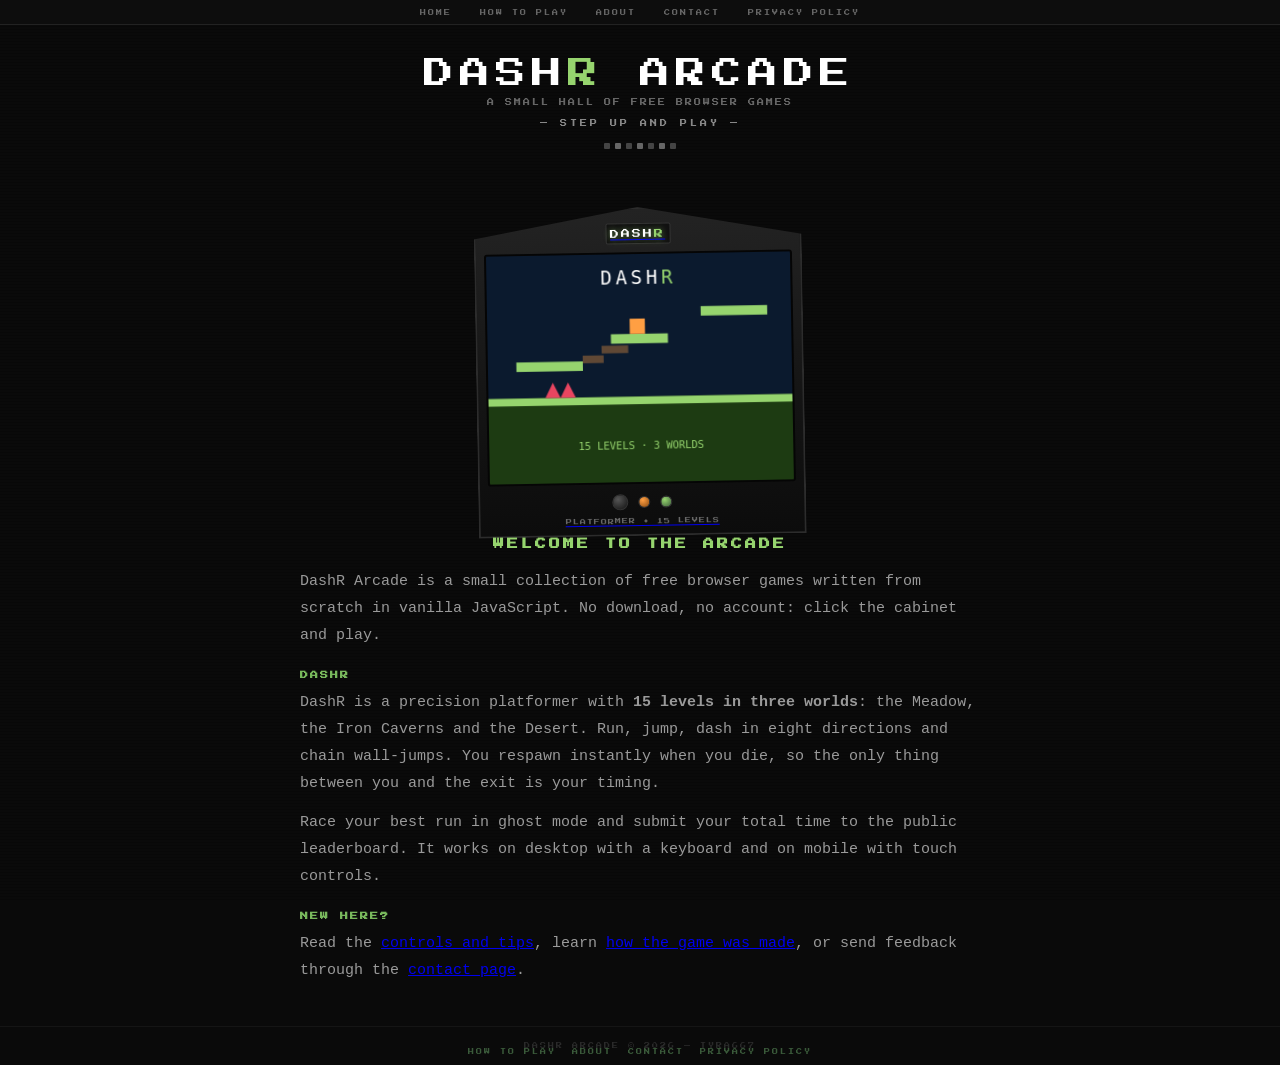
==== commit 75845ddb: "Add files via upload" ====
--- a/index.html
+++ b/index.html
@@ -172,7 +172,7 @@
 <main id="arcade-hall">
 
   <!-- Borne active : DashR -->
-  <a class="cabinet cabinet--big cabinet--lit" href="dashr/" aria-label="Jouer à DashR" style="--r:-1deg">
+  <a class="cabinet cabinet--big cabinet--lit" href="game.html" aria-label="Jouer à DashR" style="--r:-1deg">
     <div class="marquee">DASH<span>R</span></div>
     <div class="screen"><img src="dashr-cabinet-screen.svg" alt="Aperçu du gameplay DashR" loading="lazy"></div>
     <div class="cab-controls"><div class="joystick"></div><div class="btn btn-a"></div><div class="btn btn-b"></div></div>
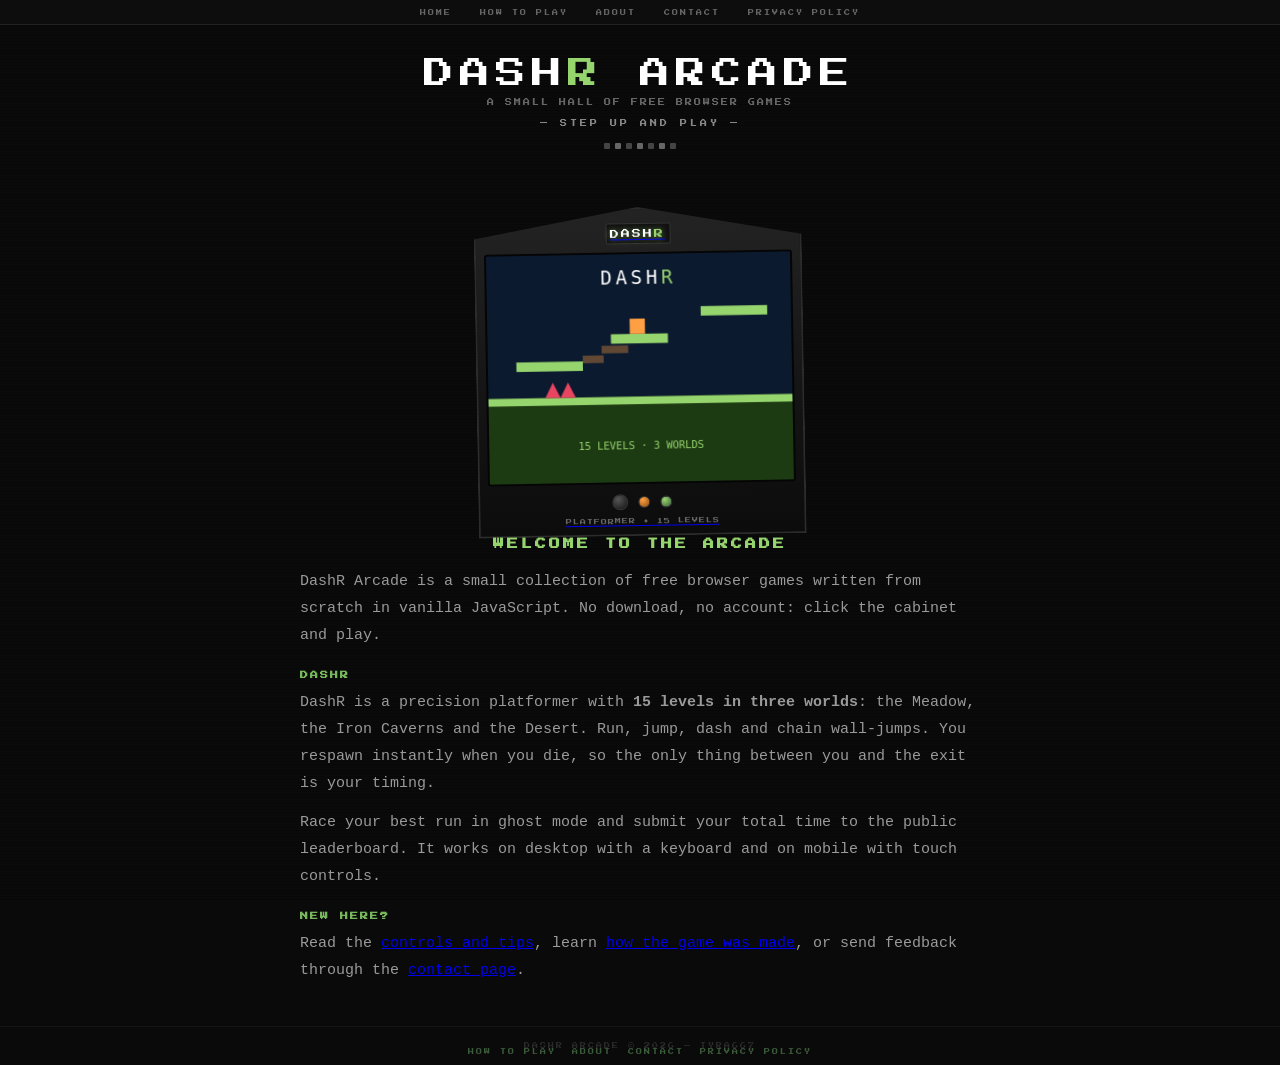
==== commit a3a1eb29: "Add files via upload" ====
--- a/index.html
+++ b/index.html
@@ -4,7 +4,7 @@
 <meta charset="UTF-8">
 <meta name="viewport" content="width=device-width, initial-scale=1.0">
 <title>DashR Arcade – Free Browser Games</title>
-<meta name="description" content="DashR Arcade: a small hall of free browser games. Play DashR, a precision platformer with 15 levels, an 8-direction dash and wall-jumps. No download required.">
+<meta name="description" content="DashR Arcade: a small hall of free browser games. Play DashR, a precision platformer with 15 levels, a dash and wall-jumps. No download required.">
 <meta name="keywords" content="DashR, free browser games, arcade, platformer game, online game">
 <meta name="author" content="Tyra667">
 <meta name="robots" content="index, follow">
@@ -185,7 +185,7 @@
   <h1>WELCOME TO THE ARCADE</h1>
   <p>DashR Arcade is a small collection of free browser games written from scratch in vanilla JavaScript. No download, no account: click the cabinet and play.</p>
   <h2>DASHR</h2>
-  <p>DashR is a precision platformer with <strong>15 levels in three worlds</strong>: the Meadow, the Iron Caverns and the Desert. Run, jump, dash in eight directions and chain wall-jumps. You respawn instantly when you die, so the only thing between you and the exit is your timing.</p>
+  <p>DashR is a precision platformer with <strong>15 levels in three worlds</strong>: the Meadow, the Iron Caverns and the Desert. Run, jump, dash and chain wall-jumps. You respawn instantly when you die, so the only thing between you and the exit is your timing.</p>
   <p>Race your best run in ghost mode and submit your total time to the public leaderboard. It works on desktop with a keyboard and on mobile with touch controls.</p>
   <h2>NEW HERE?</h2>
   <p>Read the <a href="how-to-play.html">controls and tips</a>, learn <a href="about.html">how the game was made</a>, or send feedback through the <a href="contact.html">contact page</a>.</p>
